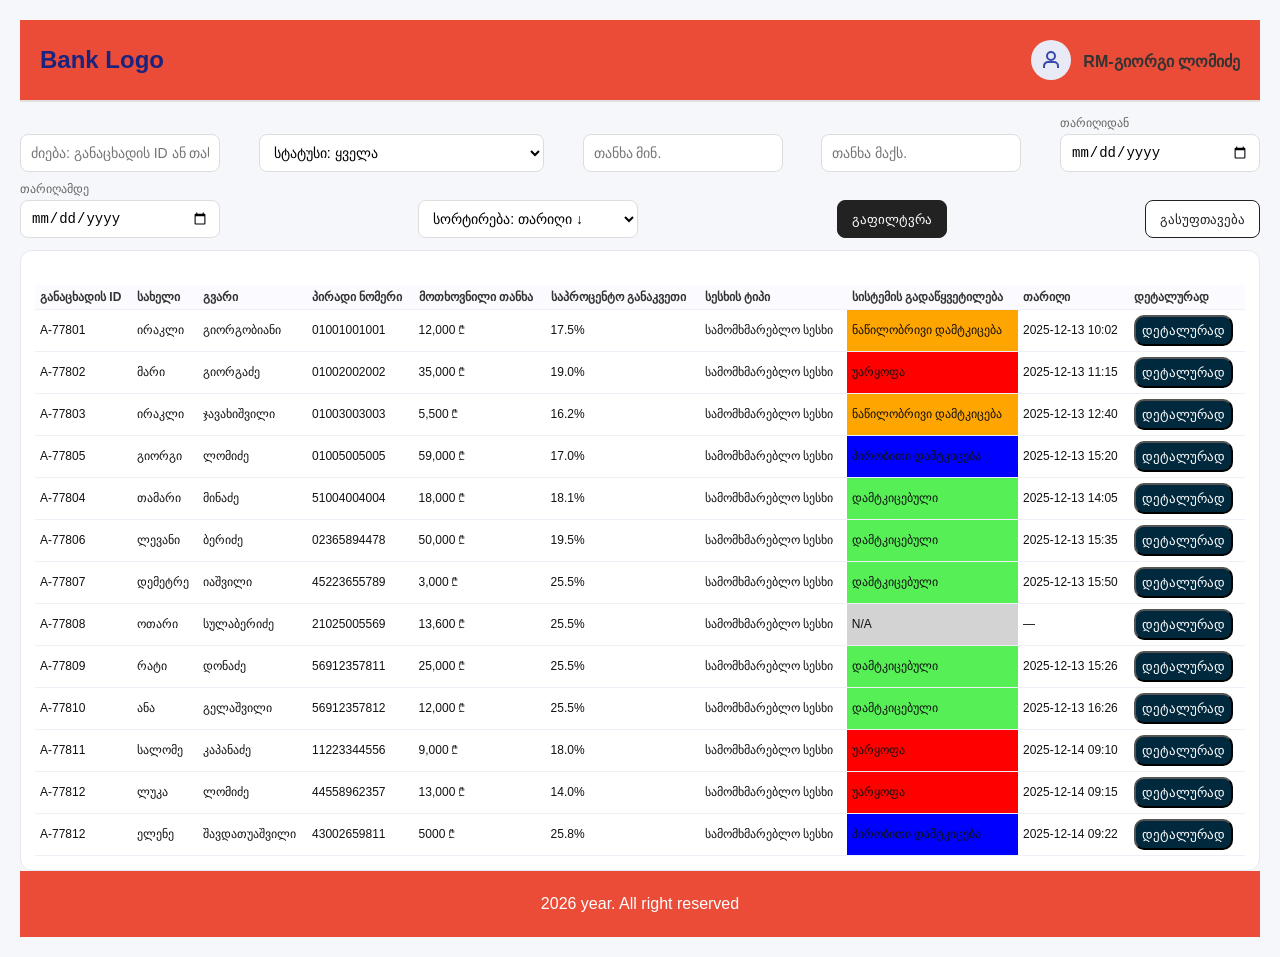
==== index.html @ 30466b98 "init project" ====
<!DOCTYPE html>
<html lang="ka">
  <head>
    <meta charset="UTF-8" />
    <meta name="viewport" content="width=device-width, initial-scale=1.0" />
    <title>Cases Table</title>
    <link rel="stylesheet" href="./style.css" />
  </head>

  <body>
    <header>
      <div class="bank-logo">
        <h2>Bank Logo</h2>
      </div>

      <div class="user-info">
        <div class="user-icon">
          <svg
            width="24"
            height="24"
            viewBox="0 0 24 24"
            fill="none"
            stroke="currentColor"
          >
            <circle cx="12" cy="8" r="4" stroke-width="2" />
            <path
              d="M5 20v-2c0-2.2 1.8-4 4-4h6c2.2 0 4 1.8 4 4v2"
              stroke-width="2"
            />
          </svg>
        </div>
        <div class="user-details">
          <div class="user-name">RM-გიორგი ლომიძე</div>
        </div>
      </div>
    </header>
    <div class="controls">
      <!-- Search -->
      <input
        class="control-input"
        type="text"
        placeholder="ძიება: განაცხადის ID ან თანხა"
      />

      <!-- Filter: Status -->
      <select class="control-select">
        <option value="ALL">სტატუსი: ყველა</option>
        <option value="APPROVE">დამტკიცება</option>
        <option value="REJECT">უარყოფა</option>
        <option value="PARTIAL_APPROVE">ნაწილობრივი დამტკიცება</option>
        <option value="CONDITIONAL_APPROVE">პირობითი დამტკიცება</option>
        <option value="NONE">გადაწყვეტილება არ არის მიღებული</option>
      </select>

      <!-- Filter: Amount -->
      <input class="control-input" type="number" placeholder="თანხა მინ." />
      <input class="control-input" type="number" placeholder="თანხა მაქს." />

      <!-- Filter: Date -->
      <div class="control-field">
        <label class="control-label">თარიღიდან</label>
        <input class="control-input" type="date" />
      </div>

      <div class="control-field">
        <label class="control-label">თარიღამდე</label>
        <input class="control-input" type="date" />
      </div>

      <!-- Sort -->
      <select class="control-select">
        <option value="DATE_DESC">სორტირება: თარიღი ↓</option>
        <option value="DATE_ASC">სორტირება: თარიღი ↑</option>
        <option value="AMOUNT_DESC">სორტირება: თანხა ↓</option>
        <option value="AMOUNT_ASC">სორტირება: თანხა ↑</option>
      </select>

      <!-- Optional UI buttons -->
      <button class="control-btn" type="button">გაფილტვრა</button>
      <button class="control-btn secondary" type="button">გასუფთავება</button>
    </div>
    <div class="card">
      <h2></h2>

      <table>
        <thead>
          <tr>
            <th>განაცხადის ID</th>
            <th>სახელი</th>
            <th>გვარი</th>
            <th>პირადი ნომერი</th>
            <th>მოთხოვნილი თანხა</th>
            <th>საპროცენტო განაკვეთი</th>
            <th>სესხის ტიპი</th>
            <th>სისტემის გადაწყვეტილება</th>
            <th>თარიღი</th>
            <th>დეტალურად</th>
          </tr>
        </thead>
        <tbody>
          <tr class="case-row" data-id="A-77801">
            <td>A-77801</td>
            <td>ირაკლი</td>
            <td>გიორგობიანი</td>
            <td>01001001001</td>
            <td>12,000 ₾</td>
            <td>17.5%</td>
            <td>სამომხმარებლო სესხი</td>
            <td class="partial">ნაწილობრივი დამტკიცება</td>
            <td>2025-12-13 10:02</td>
            <td><button>დეტალურად</button></td>
          </tr>

          <tr class="case-row" data-id="A-77802">
            <td>A-77802</td>
            <td>მარი</td>
            <td>გიორგაძე</td>
            <td>01002002002</td>
            <td>35,000 ₾</td>
            <td>19.0%</td>
            <td>სამომხმარებლო სესხი</td>
            <td class="reject">უარყოფა</td>
            <td>2025-12-13 11:15</td>
            <td><button>დეტალურად</button></td>
          </tr>

          <tr class="case-row" data-id="A-77803">
            <td>A-77803</td>
            <td>ირაკლი</td>
            <td>ჯავახიშვილი</td>
            <td>01003003003</td>
            <td>5,500 ₾</td>
            <td>16.2%</td>
            <td>სამომხმარებლო სესხი</td>
            <td class="partial">ნაწილობრივი დამტკიცება</td>
            <td>2025-12-13 12:40</td>
            <td><button>დეტალურად</button></td>
          </tr>

          <tr class="case-row" data-id=">A-77804">
            <td>A-77805</td>
            <td>გიორგი</td>
            <td>ლომიძე</td>
            <td>01005005005</td>
            <td>59,000 ₾</td>
            <td>17.0%</td>
            <td>სამომხმარებლო სესხი</td>
            <td class="conditional">პირობითი დამტკიცება</td>
            <td>2025-12-13 15:20</td>
            <td><button>დეტალურად</button></td>
          </tr>
          <tr class="case-row" data-id=">A-77805">
            <td>A-77804</td>
            <td>თამარი</td>
            <td>მინაძე</td>
            <td>51004004004</td>
            <td>18,000 ₾</td>
            <td>18.1%</td>
            <td>სამომხმარებლო სესხი</td>
            <td class="approve">დამტკიცებული</td>
            <td>2025-12-13 14:05</td>
            <td><button>დეტალურად</button></td>
          </tr>

          <tr class="case-row" data-id=">A-77806">
            <td>A-77806</td>
            <td>ლევანი</td>
            <td>ბერიძე</td>
            <td>02365894478</td>
            <td>50,000 ₾</td>
            <td>19.5%</td>
            <td>სამომხმარებლო სესხი</td>
            <td class="approve">დამტკიცებული</td>
            <td>2025-12-13 15:35</td>
            <td><button>დეტალურად</button></td>
          </tr>

          <tr class="case-row" data-id=">A-77807">
            <td>A-77807</td>
            <td>დემეტრე</td>
            <td>იაშვილი</td>
            <td>45223655789</td>
            <td>3,000 ₾</td>
            <td>25.5%</td>
            <td>სამომხმარებლო სესხი</td>
            <td class="approve">დამტკიცებული</td>
            <td>2025-12-13 15:50</td>
            <td><button>დეტალურად</button></td>
          </tr>

          <tr class="case-row" data-id=">A-77808">
            <td>A-77808</td>
            <td>ოთარი</td>
            <td>სულაბერიძე</td>
            <td>21025005569</td>
            <td>13,600 ₾</td>
            <td>25.5%</td>
            <td>სამომხმარებლო სესხი</td>
            <td class="no-desicion">N/A</td>
            <td>—</td>
            <td><button>დეტალურად</button></td>
          </tr>

          <tr class="case-row" data-id=">A-77809">
            <td>A-77809</td>
            <td>რატი</td>
            <td>დონაძე</td>
            <td>56912357811</td>
            <td>25,000 ₾</td>
            <td>25.5%</td>
            <td>სამომხმარებლო სესხი</td>
            <td class="approve">დამტკიცებული</td>
            <td>2025-12-13 15:26</td>
            <td><button>დეტალურად</button></td>
          </tr>

          <tr class="case-row" data-id=">A-77810">
            <td>A-77810</td>
            <td>ანა</td>
            <td>გელაშვილი</td>
            <td>56912357812</td>
            <td>12,000 ₾</td>
            <td>25.5%</td>
            <td>სამომხმარებლო სესხი</td>
            <td class="approve">დამტკიცებული</td>
            <td>2025-12-13 16:26</td>
            <td><button>დეტალურად</button></td>
          </tr>

          <tr class="case-row" data-id=">A-77811">
            <td>A-77811</td>
            <td>სალომე</td>
            <td>კაპანაძე</td>
            <td>11223344556</td>
            <td>9,000 ₾</td>
            <td>18.0%</td>
            <td>სამომხმარებლო სესხი</td>
            <td class="reject">უარყოფა</td>
            <td>2025-12-14 09:10</td>
            <td><button>დეტალურად</button></td>
          </tr>
          <tr class="case-row" data-id=">A-77812">
            <td>A-77812</td>
            <td>ლუკა</td>
            <td>ლომიძე</td>
            <td>44558962357</td>
            <td>13,000 ₾</td>
            <td>14.0%</td>
            <td>სამომხმარებლო სესხი</td>
            <td class="reject">უარყოფა</td>
            <td>2025-12-14 09:15</td>
            <td><button>დეტალურად</button></td>
          </tr>
          <tr class="case-row" data-id=">A-77813">
            <td>A-77812</td>
            <td>ელენე</td>
            <td>შავდათუაშვილი</td>
            <td>43002659811</td>
            <td>5000 ₾</td>
            <td>25.8%</td>
            <td>სამომხმარებლო სესხი</td>
            <td class="conditional">პირობითი დამტკიცება</td>
            <td>2025-12-14 09:22</td>
            <td><button>დეტალურად</button></td>
          </tr>
        </tbody>
      </table>
    </div>
    <footer>2026 year. All right reserved</footer>
    <script src="./script.js"></script>
  </body>
</html>
---- style.css ----
* {
  box-sizing: border-box;
}
body {
  margin: 0;
  font-family: Arial, sans-serif;
  background: #f6f7fb;
  color: #111;
}

header {
  display: flex;
  justify-content: space-between;
  align-items: center;
  padding: 20px;
  background-color: rgb(234, 76, 56);
  border-bottom: 2px solid #e0e0e0;
  font-family: Arial, sans-serif;
  width: 100%;
}

.bank-logo h2 {
  margin: 0;
  color: #1a237e;
  font-size: 24px;
}

.user-info {
  display: flex;
  align-items: center;
  gap: 12px;
}

.user-icon {
  width: 40px;
  height: 40px;
  display: flex;
  align-items: center;
  justify-content: center;
  background-color: #e8eaf6;
  border-radius: 50%;
  color: #3949ab;
}

.user-details {
  text-align: right;
}

.lo-label {
  font-size: 12px;
  font-weight: bold;
  color: #666;
  text-transform: uppercase;
  letter-spacing: 0.5px;
}

.user-name {
  font-size: 16px;
  font-weight: 600;
  color: #333;
  margin-top: 2px;
}

.tableWrap {
  margin-top: 14px;
  background: #fff;
  border: 1px solid #e6e8ef;
  border-radius: 12px;
  overflow: hidden;
}
h2 {
  text-align: center;
}
.table {
  width: 100%;
  border-collapse: collapse;
}
th,
td {
  padding: 5px;
  border-bottom: 1px solid #eef0f7;
  text-align: left;
  font-size: 12px;
}
th {
  background: #fbfbff;
  color: #333;
  font-weight: 700;
}
th:hover {
  background-color: #d9dcea;
}
.rowBtn {
  padding: 5px;
  border: 1px solid #d9dcea;
  border-radius: 10px;
  background: #fff;
  cursor: pointer;
}
.rowBtn:hover {
  background: #f3f4ff;
}

.badge {
  display: inline-flex;
  padding: 4px 10px;
  border-radius: 999px;
  font-size: 12px;
  border: 1px solid #d9dcea;
}

.empty {
  padding: 18px;
  color: #555;
}
.hidden {
  display: none;
}

body {
  font-family: Arial, sans-serif;
  padding: 20px;
  background: #f6f7fb;
}
.card {
  background: #fff;
  border: 1px solid #e6e8ef;
  border-radius: 12px;
  padding: 14px;
}
table {
  width: 100%;
  border-collapse: collapse;
}

button {
  background-color: #00293d;
  padding: 6px;
  color: white;
  border-radius: 10px;
}
.approve {
  background-color: rgb(86, 240, 86);
}
.reject {
  background-color: red;
}
.partial {
  background-color: orange;
}
.no-desicion {
  background-color: lightgrey;
}
.conditional {
  background-color: blue;
}
.hidden {
  display: none;
}

.case-row {
  cursor: pointer;
}
.case-row:hover {
  background: #f3f4ff;
}

footer {
  background-color: rgb(234, 76, 56);
  padding: 24px;
  text-align: center;
  color: white;
}
.controls {
  display: flex;
  justify-content: space-between;
  flex-wrap: wrap;
  gap: 10px;
  align-items: end;
  margin: 14px 0 12px;
}

.control-input,
.control-select {
  height: 38px;
  padding: 0 10px;
  border: 1px solid #ddd;
  border-radius: 8px;
  outline: none;
  background: #fff;
  font-size: 14px;
}

.control-input {
  min-width: 200px;
}

.control-select {
  min-width: 220px;
}

.control-field {
  display: flex;
  flex-direction: column;
  gap: 4px;
}

.control-label {
  font-size: 12px;
  color: #666;
}

.control-btn {
  height: 38px;
  padding: 0 14px;
  border: 1px solid #222;
  background: #222;
  color: #fff;
  border-radius: 8px;
  cursor: pointer;
}

.control-btn.secondary {
  background: #fff;
  color: #222;
}

@media (max-width: 1200px) {
  /* Desktop-only layout: optimized for >=1024px, no mobile support */

  body {
    margin: 0;
    font-family: Arial, sans-serif;
    background: #f6f7fb;
    color: #111;
  }

  /* Center page content with max width 1024 */
  .card {
    max-width: 1024px;
    width: 100%;
    margin: 20px auto;
    padding: 20px;
    background: #fff;
    border: 1px solid #e6e8ef;
    border-radius: 14px;
    box-shadow: 0 6px 20px rgba(0, 0, 0, 0.05);
  }

  /* If the viewport is smaller than 1024, we DON'T adapt; we just allow horizontal scroll */
  body {
    min-width: 1024px;
  }

  /* Header */
  .card-header {
    display: flex;
    justify-content: space-between;
    align-items: flex-start;
    gap: 16px;
  }

  .header-left h2 {
    margin: 0;
  }

  .meta {
    margin-top: 8px;
    display: flex;
    gap: 8px;
    flex-wrap: wrap;
  }

  .pill {
    display: inline-flex;
    align-items: center;
    font-size: 12px;
    padding: 4px 10px;
    border-radius: 999px;
    border: 1px solid #e6e8ef;
    background: #fbfbff;
    color: #333;
  }

  /* Sections */
  .section {
    padding: 16px 0;
    border-top: 1px solid #eef0f7;
  }

  .section:first-of-type {
    border-top: none;
  }

  .section h4 {
    margin: 0 0 10px;
    font-size: 14px;
    color: #333;
  }

  /* Info grid: 2 columns always */
  .info-grid {
    display: grid;
    grid-template-columns: repeat(2, minmax(0, 1fr));
    gap: 14px 22px;
  }

  .info-grid > div {
    background: #f9fafc;
    border: 1px solid #eef0f7;
    border-radius: 10px;
    padding: 10px 12px;
    display: flex;
    flex-direction: column;
    gap: 4px;
  }

  .label {
    font-size: 12px;
    color: #666;
  }

  .value {
    font-size: 14px;
    font-weight: 600;
    color: #111;
  }

  /* Status pill (you already have .status.approve etc.) */
  .status {
    display: inline-flex;
    align-items: center;
    justify-content: center;
    min-width: 120px;
    height: 32px;
    padding: 0 12px;
    border-radius: 8px;
    font-size: 12px;
    font-weight: 700;
  }

  /* Documents table */
  .docs-table {
    width: 100%;
    border-collapse: collapse;
    margin-top: 10px;
  }

  .docs-table th,
  .docs-table td {
    padding: 10px 12px;
    border-bottom: 1px solid #eef0f7;
    text-align: left;
    font-size: 13px;
    vertical-align: middle;
  }

  .docs-table th {
    background: #fbfbff;
    font-weight: 700;
  }

  /* Upload UI */
  .upload-box {
    margin-top: 12px;
    display: flex;
    gap: 12px;
    align-items: center;
  }

  .upload-label {
    display: inline-block;
    padding: 10px 14px;
    border-radius: 10px;
    border: 1px dashed #d9dcea;
    cursor: pointer;
    font-size: 13px;
    background: #fff;
  }

  .upload-label:hover {
    background: #f9fafc;
  }

  .upload-picked {
    padding: 10px 12px;
    border: 1px solid #eef0f7;
    background: #fbfbff;
    border-radius: 10px;
    font-size: 13px;
    display: flex;
    align-items: center;
    gap: 12px;
  }

  .file-info {
    font-weight: 600;
  }

  .remove-file {
    border: none;
    background: transparent;
    color: #b71c1c;
    font-size: 16px;
    cursor: pointer;
    font-weight: 700;
  }

  .remove-file:hover {
    color: #d32f2f;
  }

  /* Comment + error */
  textarea {
    width: 100%;
    min-height: 90px;
    border-radius: 10px;
    border: 1px solid #d9dcea;
    padding: 10px;
    resize: vertical;
  }

  .required {
    color: #d32f2f;
    font-weight: 800;
    margin-left: 4px;
  }

  .error-msg {
    color: #b71c1c;
    font-size: 12px;
    margin-top: -8px; /* pulls it closer to textarea section */
  }

  .actions {
    display: flex;
    gap: 12px;
    flex-wrap: wrap;
  }

  /* utility */
  .hidden {
    display: none;
  }
}
.case-row {
  cursor: pointer;
}

.case-row:hover {
  background: #f3f4ff;
}
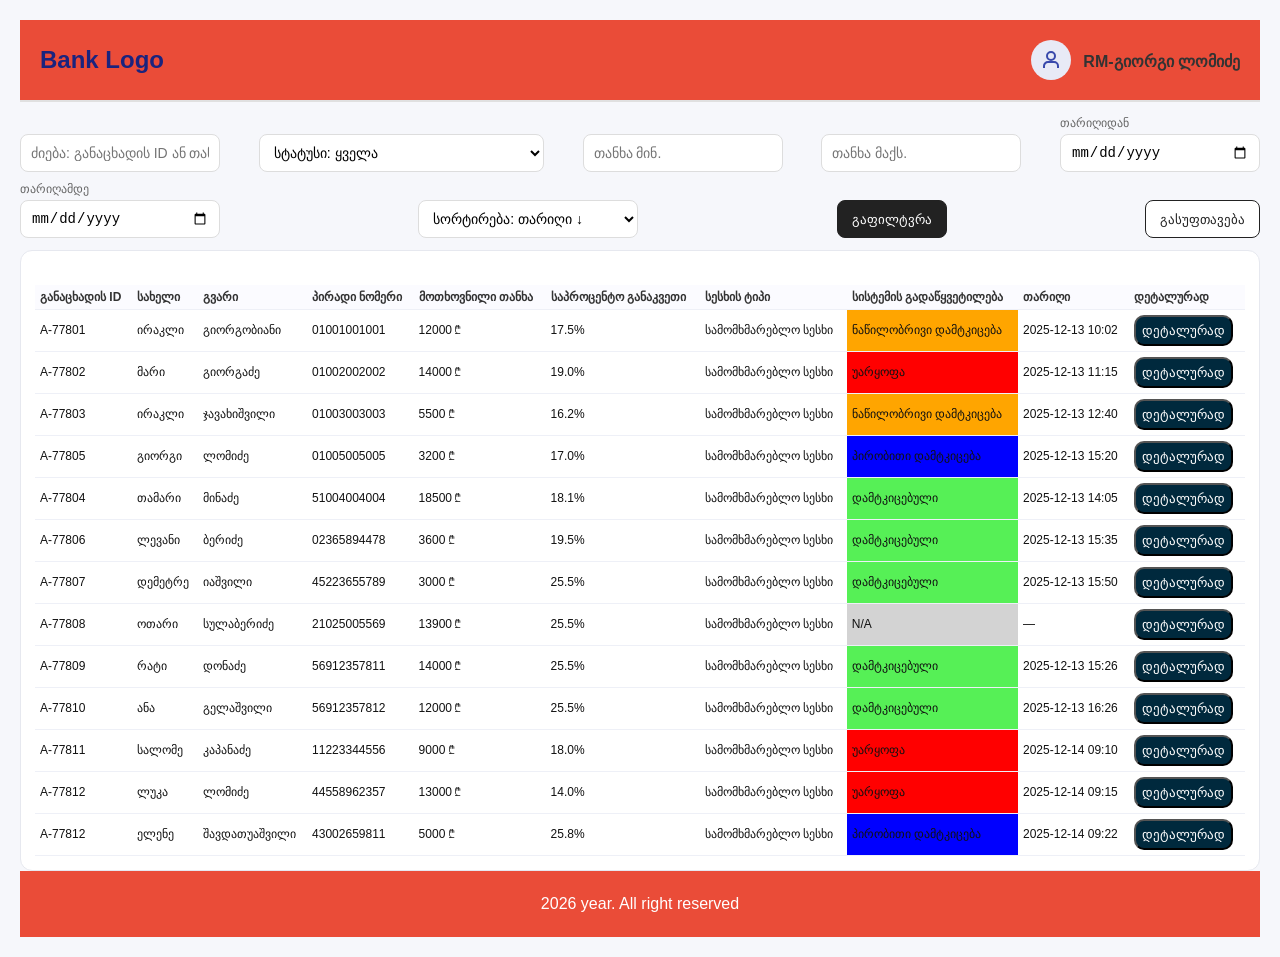
==== commit 83f0808e: "update html" ====
--- a/index.html
+++ b/index.html
@@ -103,7 +103,7 @@
             <td>ირაკლი</td>
             <td>გიორგობიანი</td>
             <td>01001001001</td>
-            <td>12,000 ₾</td>
+            <td>12000 ₾</td>
             <td>17.5%</td>
             <td>სამომხმარებლო სესხი</td>
             <td class="partial">ნაწილობრივი დამტკიცება</td>
@@ -116,7 +116,7 @@
             <td>მარი</td>
             <td>გიორგაძე</td>
             <td>01002002002</td>
-            <td>35,000 ₾</td>
+            <td>14000 ₾</td>
             <td>19.0%</td>
             <td>სამომხმარებლო სესხი</td>
             <td class="reject">უარყოფა</td>
@@ -129,7 +129,7 @@
             <td>ირაკლი</td>
             <td>ჯავახიშვილი</td>
             <td>01003003003</td>
-            <td>5,500 ₾</td>
+            <td>5500 ₾</td>
             <td>16.2%</td>
             <td>სამომხმარებლო სესხი</td>
             <td class="partial">ნაწილობრივი დამტკიცება</td>
@@ -142,7 +142,7 @@
             <td>გიორგი</td>
             <td>ლომიძე</td>
             <td>01005005005</td>
-            <td>59,000 ₾</td>
+            <td>3200 ₾</td>
             <td>17.0%</td>
             <td>სამომხმარებლო სესხი</td>
             <td class="conditional">პირობითი დამტკიცება</td>
@@ -154,7 +154,7 @@
             <td>თამარი</td>
             <td>მინაძე</td>
             <td>51004004004</td>
-            <td>18,000 ₾</td>
+            <td>18500 ₾</td>
             <td>18.1%</td>
             <td>სამომხმარებლო სესხი</td>
             <td class="approve">დამტკიცებული</td>
@@ -167,7 +167,7 @@
             <td>ლევანი</td>
             <td>ბერიძე</td>
             <td>02365894478</td>
-            <td>50,000 ₾</td>
+            <td>3600 ₾</td>
             <td>19.5%</td>
             <td>სამომხმარებლო სესხი</td>
             <td class="approve">დამტკიცებული</td>
@@ -180,7 +180,7 @@
             <td>დემეტრე</td>
             <td>იაშვილი</td>
             <td>45223655789</td>
-            <td>3,000 ₾</td>
+            <td>3000 ₾</td>
             <td>25.5%</td>
             <td>სამომხმარებლო სესხი</td>
             <td class="approve">დამტკიცებული</td>
@@ -193,7 +193,7 @@
             <td>ოთარი</td>
             <td>სულაბერიძე</td>
             <td>21025005569</td>
-            <td>13,600 ₾</td>
+            <td>13900 ₾</td>
             <td>25.5%</td>
             <td>სამომხმარებლო სესხი</td>
             <td class="no-desicion">N/A</td>
@@ -206,7 +206,7 @@
             <td>რატი</td>
             <td>დონაძე</td>
             <td>56912357811</td>
-            <td>25,000 ₾</td>
+            <td>14000 ₾</td>
             <td>25.5%</td>
             <td>სამომხმარებლო სესხი</td>
             <td class="approve">დამტკიცებული</td>
@@ -219,7 +219,7 @@
             <td>ანა</td>
             <td>გელაშვილი</td>
             <td>56912357812</td>
-            <td>12,000 ₾</td>
+            <td>12000 ₾</td>
             <td>25.5%</td>
             <td>სამომხმარებლო სესხი</td>
             <td class="approve">დამტკიცებული</td>
@@ -232,7 +232,7 @@
             <td>სალომე</td>
             <td>კაპანაძე</td>
             <td>11223344556</td>
-            <td>9,000 ₾</td>
+            <td>9000 ₾</td>
             <td>18.0%</td>
             <td>სამომხმარებლო სესხი</td>
             <td class="reject">უარყოფა</td>
@@ -244,7 +244,7 @@
             <td>ლუკა</td>
             <td>ლომიძე</td>
             <td>44558962357</td>
-            <td>13,000 ₾</td>
+            <td>13000 ₾</td>
             <td>14.0%</td>
             <td>სამომხმარებლო სესხი</td>
             <td class="reject">უარყოფა</td>
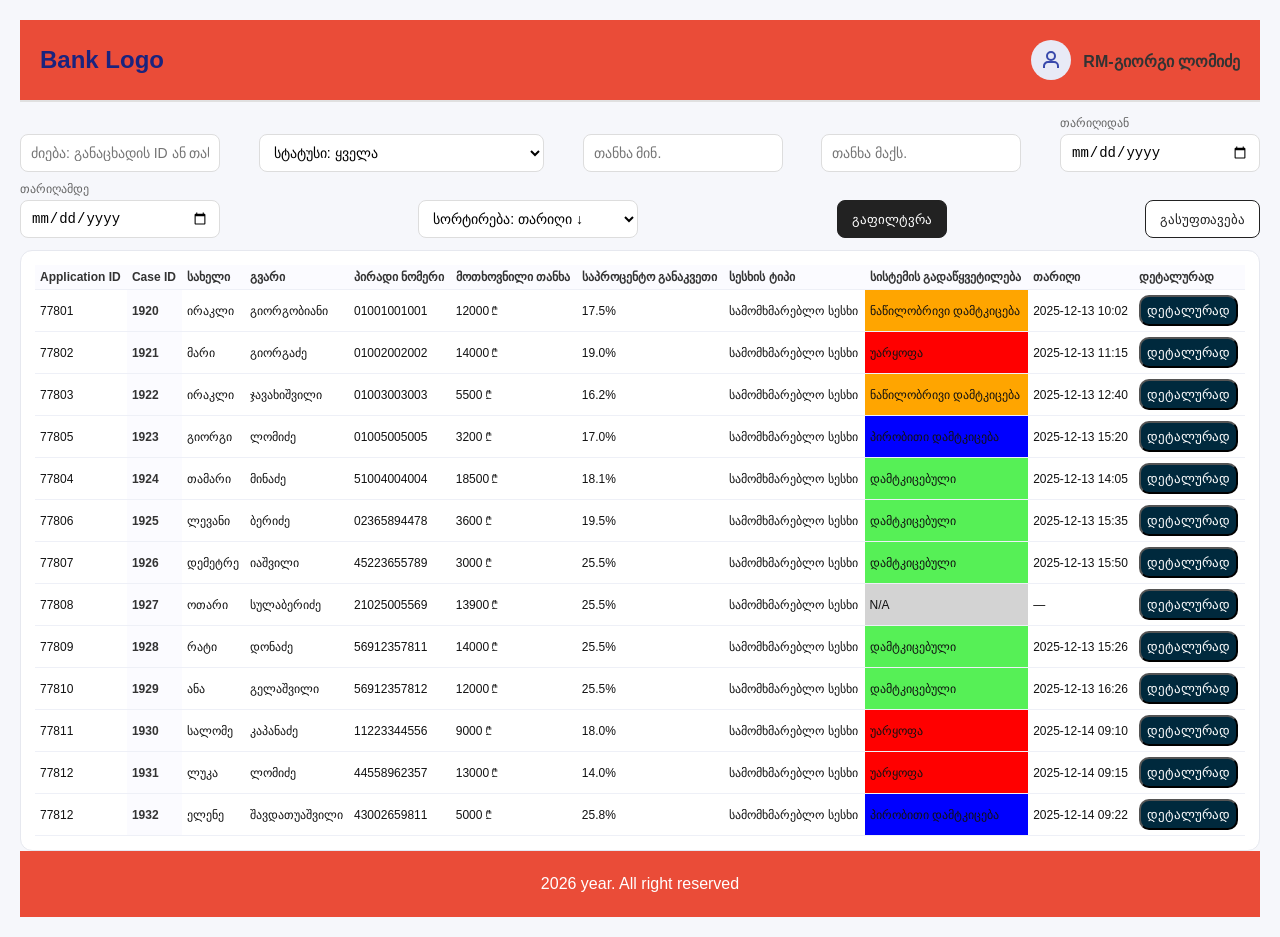
==== commit 1c00db61: "update" ====
--- a/index.html
+++ b/index.html
@@ -3,7 +3,7 @@
   <head>
     <meta charset="UTF-8" />
     <meta name="viewport" content="width=device-width, initial-scale=1.0" />
-    <title>Cases Table</title>
+    <title>RM-admin Panel</title>
     <link rel="stylesheet" href="./style.css" />
   </head>
 
@@ -80,12 +80,11 @@
       <button class="control-btn secondary" type="button">გასუფთავება</button>
     </div>
     <div class="card">
-      <h2></h2>
-
       <table>
         <thead>
           <tr>
-            <th>განაცხადის ID</th>
+            <th>Application ID</th>
+            <th>Case ID</th>
             <th>სახელი</th>
             <th>გვარი</th>
             <th>პირადი ნომერი</th>
@@ -99,7 +98,8 @@
         </thead>
         <tbody>
           <tr class="case-row" data-id="A-77801">
-            <td>A-77801</td>
+            <td>77801</td>
+            <th>1920</th>
             <td>ირაკლი</td>
             <td>გიორგობიანი</td>
             <td>01001001001</td>
@@ -112,7 +112,8 @@
           </tr>
 
           <tr class="case-row" data-id="A-77802">
-            <td>A-77802</td>
+            <td>77802</td>
+            <th>1921</th>
             <td>მარი</td>
             <td>გიორგაძე</td>
             <td>01002002002</td>
@@ -125,7 +126,8 @@
           </tr>
 
           <tr class="case-row" data-id="A-77803">
-            <td>A-77803</td>
+            <td>77803</td>
+            <th>1922</th>
             <td>ირაკლი</td>
             <td>ჯავახიშვილი</td>
             <td>01003003003</td>
@@ -138,7 +140,8 @@
           </tr>
 
           <tr class="case-row" data-id=">A-77804">
-            <td>A-77805</td>
+            <td>77805</td>
+            <th>1923</th>
             <td>გიორგი</td>
             <td>ლომიძე</td>
             <td>01005005005</td>
@@ -150,7 +153,8 @@
             <td><button>დეტალურად</button></td>
           </tr>
           <tr class="case-row" data-id=">A-77805">
-            <td>A-77804</td>
+            <td>77804</td>
+            <th>1924</th>
             <td>თამარი</td>
             <td>მინაძე</td>
             <td>51004004004</td>
@@ -163,7 +167,8 @@
           </tr>
 
           <tr class="case-row" data-id=">A-77806">
-            <td>A-77806</td>
+            <td>77806</td>
+            <th>1925</th>
             <td>ლევანი</td>
             <td>ბერიძე</td>
             <td>02365894478</td>
@@ -176,7 +181,8 @@
           </tr>
 
           <tr class="case-row" data-id=">A-77807">
-            <td>A-77807</td>
+            <td>77807</td>
+            <th>1926</th>
             <td>დემეტრე</td>
             <td>იაშვილი</td>
             <td>45223655789</td>
@@ -189,7 +195,8 @@
           </tr>
 
           <tr class="case-row" data-id=">A-77808">
-            <td>A-77808</td>
+            <td>77808</td>
+            <th>1927</th>
             <td>ოთარი</td>
             <td>სულაბერიძე</td>
             <td>21025005569</td>
@@ -202,7 +209,8 @@
           </tr>
 
           <tr class="case-row" data-id=">A-77809">
-            <td>A-77809</td>
+            <td>77809</td>
+            <th>1928</th>
             <td>რატი</td>
             <td>დონაძე</td>
             <td>56912357811</td>
@@ -215,7 +223,8 @@
           </tr>
 
           <tr class="case-row" data-id=">A-77810">
-            <td>A-77810</td>
+            <td>77810</td>
+            <th>1929</th>
             <td>ანა</td>
             <td>გელაშვილი</td>
             <td>56912357812</td>
@@ -228,7 +237,8 @@
           </tr>
 
           <tr class="case-row" data-id=">A-77811">
-            <td>A-77811</td>
+            <td>77811</td>
+            <th>1930</th>
             <td>სალომე</td>
             <td>კაპანაძე</td>
             <td>11223344556</td>
@@ -240,7 +250,8 @@
             <td><button>დეტალურად</button></td>
           </tr>
           <tr class="case-row" data-id=">A-77812">
-            <td>A-77812</td>
+            <td>77812</td>
+            <th>1931</th>
             <td>ლუკა</td>
             <td>ლომიძე</td>
             <td>44558962357</td>
@@ -252,7 +263,8 @@
             <td><button>დეტალურად</button></td>
           </tr>
           <tr class="case-row" data-id=">A-77813">
-            <td>A-77812</td>
+            <td>77812</td>
+            <th>1932</th>
             <td>ელენე</td>
             <td>შავდათუაშვილი</td>
             <td>43002659811</td>
